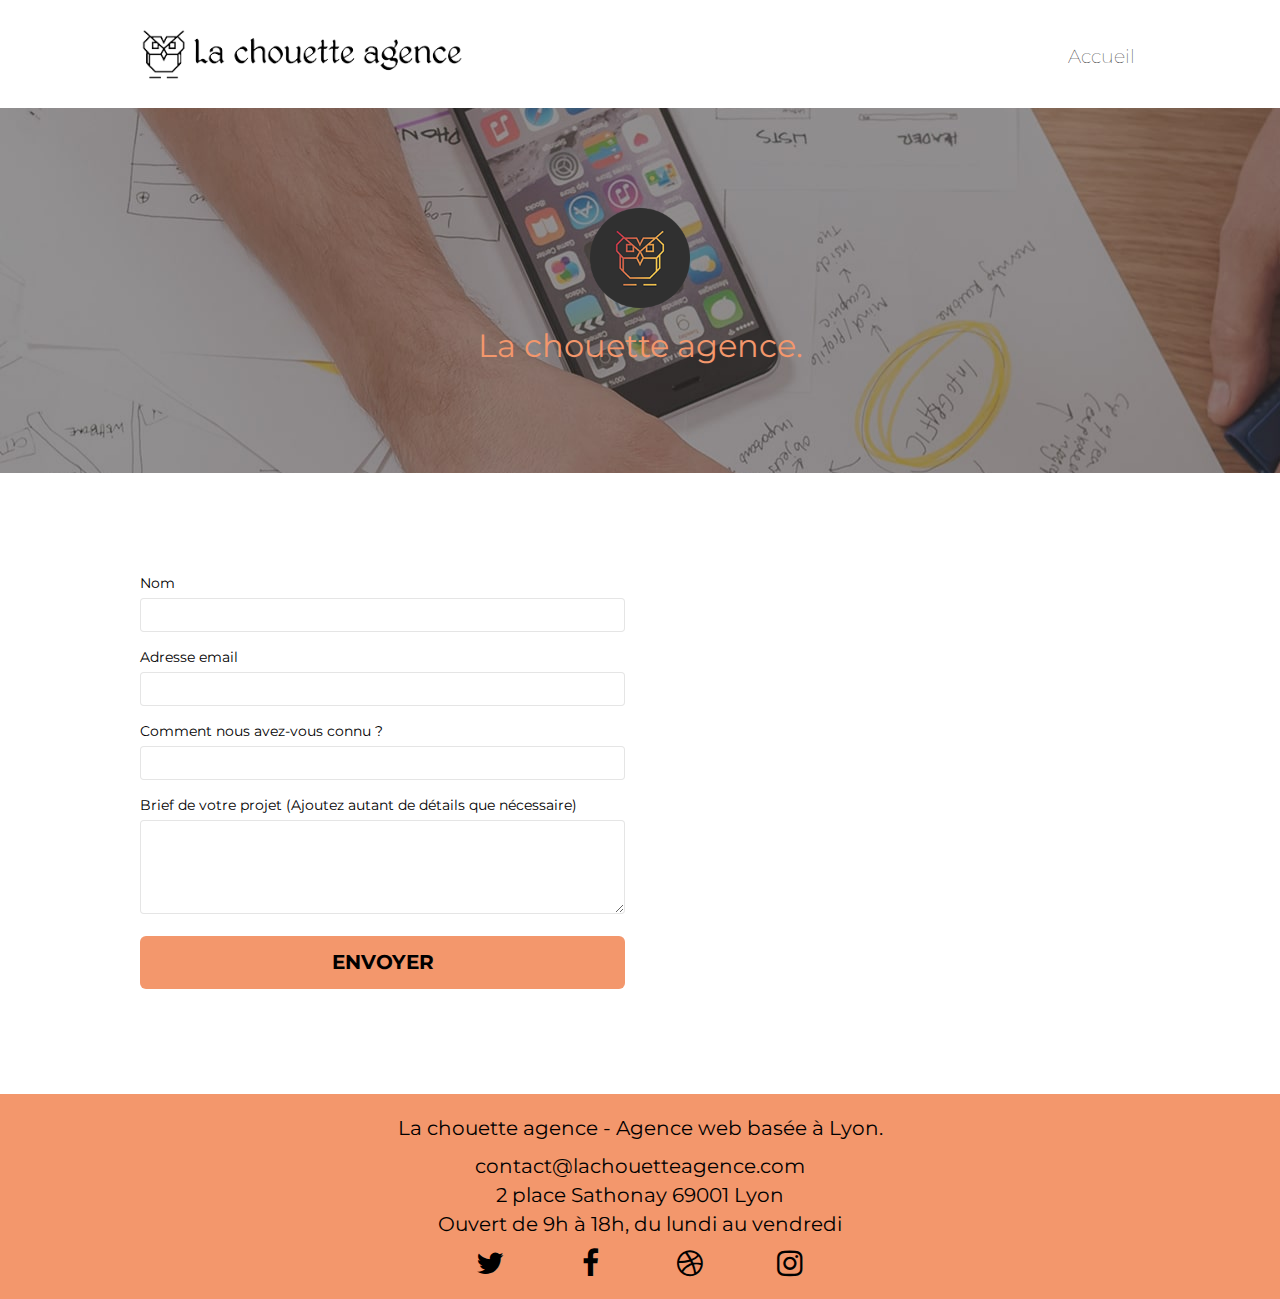
==== contactrev.html @ eacf4603 "Add files via upload" ====
<!doctype html>
<html lang="fr">
<head>
    <meta charset="utf-8">
	<meta name="robots" content="follow,index"/>
    <meta name="keywords" content="nous contacter, formulaire, formulaire agence web, référencement, seo, réalisation, agence web, agence seo, agence de référencement, création site internet">
    <meta name="description" content="Vous avez besoin d'aide ? Gagnez du temps en trouvant une réponse en quelques clics ! La chouette agence répondra à vos questions sur tous les sujets">
    <meta name="viewport" content="width=device-width, initial-scale=1.0, viewport-fit=cover">
	
    <link rel="shortcut icon" type="image/png" href="favicon.jpg">
	<link rel="stylesheet" type="text/css" href="./css/bootstrap.css">
	<link rel="stylesheet" type="text/css" href="stylerev.css">
	<link rel="stylesheet" type="text/css" href="./css/font-awesome.css">
	<link rel="stylesheet" type="text/css" href="./css/et-line.css">

	<link rel="preconnect" href="https://fonts.googleapis.com">
	<link rel="preconnect" href="https://fonts.gstatic.com" crossorigin>
	<link href="https://fonts.googleapis.com/css2?family=Montserrat:wght@500&display=swap" rel="stylesheet">
	
    
	<script src="./js/jquery-2.1.0.min.js"></script>
	<script src="./js/bootstrap.min.js"></script>
	<script src="./js/blocs.js"></script>
	<script src="./js/jqBootstrapValidation.min.js"></script>
	<script src="./js/formHandler.js"></script>

    <title>La chouette agence - page contact</title>

    
<!-- Analytics -->
 
<!-- Analytics END -->
<meta name="google-site-verification" content="fp2qSGy7GaImjBrWCstBUuPQvN9X_0mKHxKMQhv8ifw"/>    
</head>
<body>
<!-- Principal conteneur -->
<div class="page-container">
    
<!-- bloc-0 -->
<div class="bloc bgc-white l-bloc " id="bloc-0">
	<div class="container bloc-sm">
		<nav class="navbar row">
			<div class="navbar-header">
				<a class="navbar-brand" href="index.html"><img src="img/la-chouette-agence.png" alt="paris web design logo agence web meilleure agence" height="60" /></a>
			</div>
			<div class="collapse navbar-collapse navbar-1">
				<ul class="site-navigation nav navbar-nav">
					<li>
						<a href="index.html">Accueil</a>
					</li>
				</ul>
			</div>
		</nav>
	</div>
</div>
<!-- bloc-0 END -->

<!-- bloc-6 -->
<div class="bloc bgc-dark-slate-blue bg-banniere d-bloc bg-t-edge bloc-bg-texture texture-paper b-parallax" id="bloc-1-hero">
	<div class="container bloc-lg">
		<div class="row tight-width-whitespace">
			<div class="col-sm-12">
				<img src="img/logo.png" class="center-block image-resize-mode" width="100" alt="La chouette agence, agence web paris, création logo paris" />
				<h1 class="text-center hero-bloc-text tc-white ">
					La chouette agence.
				</h1>
			</div>
		</div>
	</div>
</div>
<!-- bloc-6 END -->

<!-- bloc-7 -->
<div class="bloc bgc-white l-bloc" id="bloc-7">
	<div class="container bloc-lg">
		<div class="row">
			<div class="col-sm-6">
				<form id="form_1">
					<div class="form-group">
						<label>
							Nom
						</label>
						<input id="name" class="form-control" required />
					</div>
					<div class="form-group">
						<label>
							Adresse email
						</label>
						<input id="email" class="form-control" type="email" required />
					</div>
					<div class="form-group">
						<label>
							Comment nous avez-vous connu ?
						</label>
						<input class="form-control" type="email" required id="input_504" />
					</div>
					<div class="form-group">
						<label>
							Brief de votre projet (Ajoutez autant de détails que nécessaire)<br>
						</label><textarea id="message" class="form-control" rows="4" cols="50" required></textarea>
					</div> 
					<button class="bloc-button btn btn-lg btn-block cta-hero btn-atomic-tangerine" type="submit">
						Envoyer
					</button>
				</form>
			</div>
			
		</div>
	</div>
</div>
<!-- bloc-7 END -->

<!-- ScrollToTop Button -->
<a class="bloc-button btn btn-d scrollToTop" onclick="scrollToTarget('1')"><span class="fa fa-chevron-up"></span></a>
<!-- ScrollToTop Button END-->


<!-- Footer - bloc-8 -->
	<footer>
		<div class="bloc bgc-atomic-tangerine d-bloc" id="bloc-8">
			<div class="container bloc-sm">
				<div class="row">
					<div class="col-sm-12">
						<p class="text-center white">
							La chouette agence - Agence web basée à Lyon.<br>
						</p>
						<p class="text-center white">
						contact@lachouetteagence.com <br>2 place Sathonay 69001 Lyon<br>Ouvert de 9h à 18h, du lundi au vendredi<br>
						</p>
						<div class="row row-no-gutters social">
							<div class="col-sm-3">
								<div class="text-center">
									<a class="social" href="index.html"><span class="fa fa-twitter icon-md"></span></a>
								</div>
							</div>
							<div class="col-sm-3">
								<div class="text-center">
									<a class="social" href="index.html"><span class="fa fa-facebook icon-md"></span></a>
								</div>
							</div>
							<div class="col-sm-3">
								<div class="text-center">
									<a class="social" href="index.html"><span class="fa fa-dribbble icon-md"></span></a>
								</div>
							</div>
							<div class="col-sm-3">
								<div class="text-center">
									<a class="social" href="index.html"><span class="fa fa-instagram icon-md"></span></a>
								</div>
							</div>
						</div>
					</div>
				</div>
			</div>
		</div>
	</footer>
<!-- Footer - bloc-8 END -->

</div>
<!-- Principal conteneur END -->
    

</body>
</html>
---- stylerev.css ----
body {
    margin: 0;
    padding: 0;
    background: #FFF;
    overflow-x: hidden;
    -webkit-font-smoothing: antialiased;
    -moz-osx-font-smoothing: grayscale;
    font-family: 'Montserrat', sans-serif;
}

.site-navigation .nav .navbar-nav{
    margin-left: 50px;
}

a,
button {
    transition: all .3s ease-in-out;
    outline: none!important;
}

.color-banniere{
    color: white;
}

div div ul li a{
    font-size: 14pt;
    font-weight: lighter;
}

ul{
    list-style-type: none;
}

li a{
    font-weight: bold;
    font-size: 15.5pt;
}
a:hover {
    text-decoration: none;
    cursor: pointer;
    font-size: 16px;
}

#page-loading-blocs-notifaction {
    position: fixed;
    top: 0;
    bottom: 0;
    width: 100%;
    z-index: 100000;
    background: #FFFFFF url("img/pageload-spinner.gif") no-repeat center center;
}

.bloc {
    width: 100%;
    clear: both;
    background: 50% 50% no-repeat;
    padding: 0 50px;
    -webkit-background-size: cover;
    -moz-background-size: cover;
    -o-background-size: cover;
    background-size: cover;
    position: relative;
}

.bloc .container {
    padding-left: 0;
    padding-right: 0;
}

.bloc-lg {
    padding: 100px 50px;
}

.bloc-md {
    padding: 50px;
}

.bloc-sm {
    padding: 20px 50px;
}

.bg-center,
.bg-l-edge,
.bg-r-edge,
.bg-t-edge,
.bg-b-edge,
.bg-tl-edge,
.bg-bl-edge,
.bg-tr-edge,
.bg-br-edge,
.bg-repeat {
    -webkit-background-size: auto!important;
    -moz-background-size: auto!important;
    -o-background-size: auto!important;
    background-size: auto!important;
}

.bg-repeat {
    background: repeat;
}

.bg-t-edge {
    background: top no-repeat;
}



.bloc-bg-texture::before {
    content: "";
    background-size: 2px 2px;
    position: absolute;
    top: 0;
    bottom: 0;
    left: 0;
    right: 0;
}

.texture-paper::before {
    background-size: 280px 280px;
}

.b-parallax {
    background-attachment: fixed;
}

.d-bloc {
    color: rgba(255, 255, 255, .7);
}

.d-bloc button:hover {
    color: rgba(255, 255, 255, .9);
}

.d-bloc .icon-round,
.d-bloc .icon-square,
.d-bloc .icon-rounded,
.d-bloc .icon-semi-rounded-a,
.d-bloc .icon-semi-rounded-b {
    border-color: rgba(255, 255, 255, .9);
}

.d-bloc .divider-h span {
    border-color: rgba(255, 255, 255, .2);
}

.d-bloc .a-btn,
.d-bloc .navbar a,
.d-bloc .navbar-brand,
.d-bloc a .icon-sm,
.d-bloc a .icon-md,
.d-bloc a .icon-lg,
.d-bloc a .icon-xl,
.d-bloc h1 a,
.d-bloc h2 a,
.d-bloc h3 a,
.d-bloc h4 a,
.d-bloc h5 a,
.d-bloc h6 a,
.d-bloc p a {
    color: rgb(0, 0, 0);
}

.d-bloc .a-btn:hover,
.d-bloc .navbar a:hover,
.d-bloc .navbar-brand:hover,
.d-bloc a:hover .icon-sm,
.d-bloc a:hover .icon-md,
.d-bloc a:hover .icon-lg,
.d-bloc a:hover .icon-xl,
.d-bloc h1 a:hover,
.d-bloc h2 a:hover,
.d-bloc h3 a:hover,
.d-bloc h4 a:hover,
.d-bloc h5 a:hover,
.d-bloc h6 a:hover,
.d-bloc p a:hover {
    color: rgba(255, 255, 255, 1);
}

.d-bloc .navbar-toggle .icon-bar {
    background: rgba(255, 255, 255, 1);
}

.d-bloc .btn-wire,
.d-bloc .btn-wire:hover {
    color: rgba(255, 255, 255, 1);
    border-color: rgba(255, 255, 255, 1);
}

.d-bloc .panel {
    color: rgba(0, 0, 0, .5);
}

.d-bloc .panel button:hover {
    color: rgba(0, 0, 0, .7);
}

.d-bloc .panel icon {
    border-color: rgba(0, 0, 0, .7);
}

.d-bloc .panel .divider-h span {
    border-color: rgba(0, 0, 0, .1);
}

.d-bloc .panel .a-btn {
    color: rgba(0, 0, 0, .6);
}

.d-bloc .panel .a-btn:hover {
    color: rgba(0, 0, 0, 1);
}

.d-bloc .panel .btn-wire,
.d-bloc .panel .btn-wire:hover {
    color: rgba(0, 0, 0, .7);
    border-color: rgba(0, 0, 0, .3);
}

.d-bloc .panel,
.l-bloc {
    color: rgba(0, 0, 0, .5);
}

.d-bloc .panel button:hover,
.l-bloc button:hover {
    color: rgba(0, 0, 0, .7);
}

.l-bloc .icon-round,
.l-bloc .icon-square,
.l-bloc .icon-rounded,
.l-bloc .icon-semi-rounded-a,
.l-bloc .icon-semi-rounded-b {
    border-color: rgba(0, 0, 0, .7);
}

.d-bloc .panel .divider-h span,
.l-bloc .divider-h span {
    border-color: rgba(0, 0, 0, .1);
}

.d-bloc .panel .a-btn,
.l-bloc .a-btn,
.l-bloc .navbar a,
.l-bloc .navbar-brand,
.l-bloc a .icon-sm,
.l-bloc a .icon-md,
.l-bloc a .icon-lg,
.l-bloc a .icon-xl,
.l-bloc h1 a,
.l-bloc h2 a,
.l-bloc h3 a,
.l-bloc h4 a,
.l-bloc h5 a,
.l-bloc h6 a,
.l-bloc p a {
    color: rgba(0, 0, 0, .6);
}

.d-bloc .panel .a-btn:hover,
.l-bloc .a-btn:hover,
.l-bloc .navbar a:hover,
.l-bloc .navbar-brand:hover,
.l-bloc a:hover .icon-sm,
.l-bloc a:hover .icon-md,
.l-bloc a:hover .icon-lg,
.l-bloc a:hover .icon-xl,
.l-bloc h1 a:hover,
.l-bloc h2 a:hover,
.l-bloc h3 a:hover,
.l-bloc h4 a:hover,
.l-bloc h5 a:hover,
.l-bloc h6 a:hover,
.l-bloc p a:hover {
    color: rgba(0, 0, 0, 1);
}

.l-bloc .navbar-toggle .icon-bar {
    color: rgba(0, 0, 0, .6);
}

.d-bloc .panel .btn-wire,
.d-bloc .panel .btn-wire:hover,
.l-bloc .btn-wire,
.l-bloc .btn-wire:hover {
    color: rgba(0, 0, 0, .7);
    border-color: rgba(0, 0, 0, .3);
}

.voffset {
    margin-top: 30px;
}

.voffset-lg {
    margin-top: 80px;
}

.row-no-gutters {
    margin-right: 0;
    margin-left: 0;
}

.row.row-no-gutters > [class^="col-"],
.row.row-no-gutters > [class*=" col-"] {
    padding-right: 0;
    padding-left: 0;
}

#bloc-1-hero h1 {
    font-size: 32px;
}

.navbar {
    margin-bottom: 0;
    z-index: 1;
}

.navbar-brand {
    height: auto;
    padding: 3px 15px;
    font-size: 25px;
    font-weight: normal;
    font-weight: 600;
    line-height: 44px;
}

.navbar-brand img {
    max-height: 200px;
    margin: 0 5px 0 0;
    display: inline;
}

.navbar-brand img[src$=svg] {
    min-width: 100px;
}

.nav-center .navbar-brand img {
    margin: 0;
}

.navbar .nav {
    padding-top: 2px;
    margin-right: -16px;
    float: right;
    z-index: 1;
}

.nav > li {
    float: left;
    margin-top: 4px;
    font-size: 16px;
}

.navbar-nav .open .dropdown-menu > li > a {
    text-align: inherit;
}

.nav > li a:hover,
.nav > li a:focus {
    background: transparent;
}

.navbar-toggle {
    margin: 10px 10px 0 0;
    border: 0px;
}

.navbar-toggle:hover {
    background: transparent!important;
}

.navbar-toggle .icon-bar {
    background-color: rgba(0, 0, 0, .5);
    width: 26px;
}

.nav-invert .navbar .nav {
    float: left;
}

.nav-invert .navbar-header,
.nav-invert .navbar-brand {
    float: right;
    position: relative;
    z-index: 2;
}
/* MON CODE */

.marginfoot{
    margin-top: 10px;
}

a:hover{
    transition: all .3s ease-in-out;

}

@media (min-width: 768px) {
    .site-navigation {
        position: absolute;
        top: 50%;
        right: 20px;
        transform: translate(0, -50%);
        -webkit-transform: translateY(-50%);
    }
    .nav > li .dropdown-menu a,
    .nav > li .dropdown-menu a:hover {
        color: #484848;
    }
    .nav-invert .site-navigation {
        left: 0;
        right: 0;
    }
    .nav-center {
        text-align: center;
    }
    .nav-center .navbar-header {
        width: 100%;
    }
    .nav-center .navbar-header,
    .nav-center .navbar-brand,
    .nav-center .nav > li {
        float: none;
        display: inline-block;
    }
    .nav-center .site-navigation {
        position: relative;
        width: 100%;
        right: 0;
        margin-right: 0px;
        margin-top: 20px;
    }
    .nav-center.mini-nav .navbar-toggle {
        float: none;
        margin: 10px auto 0;
    }
}

.nav > li > .dropdown a {
    background: none!important;
    display: block;
    padding: 14px 15px;
}

nav .caret {
    margin: 0 5px;
}

.dropdown-menu .dropdown-menu {
    top: -8px;
    left: 100%;
}

.dropdown-menu .dropmenu-flow-right {
    top: 100%;
    left: 0;
    margin-left: -1px;
    border-top-left-radius: 0;
    border-top-right-radius: 0;
}

.dropdown-menu .dropdown span {
    border: 4px solid black;
    border-top-color: transparent;
    border-right-color: transparent;
    border-bottom-color: transparent;
    margin: 6px -5px 0 0!important;
    float: right;
}

.mg-md {
    margin-top: 10px;
    margin-bottom: 20px;
}

.mg-lg {
    margin-top: 10px;
    margin-bottom: 40px;
}

.btn {
    margin: 0 5px 5px 0;
}

.btn.pull-right {
    margin: 0 0 5px 5px;
}

.btn-d,
.btn-d:hover,
.btn-d:focus {
    color: #FFF;
    background: rgba(0, 0, 0, .3);
}

button {
    outline: none!important;
}

.btn-rd {
    border-radius: 40px;
}

.btn-clean {
    border: 1px solid rgba(0, 0, 0, .08);
    border-bottom-color: rgba(0, 0, 0, .1);
    text-shadow: 0 1px 0 rgba(0, 0, 1, .1);
    box-shadow: 0 1px 3px rgba(0, 0, 1, .25), inset 0 1px 0 0 rgba(255, 255, 255, .15);
}

.icon-md {
    font-size: 30px!important;
}

.icon-lg {
    font-size: 60px!important;
}

.sm-shadow {
    text-shadow: 0 1px 2px rgba(0, 0, 0, .3);
}

.panel-sq,
.panel-sq .panel-heading,
.panel-sq .panel-footer {
    border-radius: 0;
}

.panel-rd {
    border-radius: 30px;
}

.panel-rd .panel-heading {
    border-radius: 29px 29px 0 0;
}

.panel-rd .panel-footer {
    border-radius: 0 0 29px 29px;
}

.form-control {
    border-color: rgba(0, 0, 0, .1);
    box-shadow: none;
}

.scrollToTop {
    width: 40px;
    height: 40px;
    position: fixed;
    bottom: 20px;
    right: 20px;
    opacity: 0;
    z-index: 500;
    transition: all .3s ease-in-out;
}

.scrollToTop span {
    margin-top: 6px;
}

.showScrollTop {
    font-size: 14px;
    opacity: 1;
}

a[data-lightbox] {
    position: relative;
    display: block;
    text-align: center;
}

a[data-lightbox]:hover::before {
    content: "+";
    font-family: 'Montserrat', sans-serif;
    font-size: 32px;
    width: 50px;
    height: 50px;
    margin-left: -25px;
    border-radius: 50%;
    background: rgba(0, 0, 0, .6);
    color: #FFF;
    font-weight: 100;
    z-index: 1;
    position: absolute;
    top: 50%;
    transform: translateY(-50%);
    -webkit-transform: translateY(-50%);
}

a[data-lightbox]:hover img {
    opacity: 0.6;
    -webkit-animation-fill-mode: none;
    animation-fill-mode: none;
}

#lightbox-modal {
    display: flex;
    align-items: center;
}

#lightbox-modal .modal-dialog {
    width: 90%;
    max-width: 900px;
    margin: 0 auto 0;
}

#lightbox-modal .modal-dialog img {
    max-height: 90vh;
    margin: 0 auto;
}

.lightbox-caption {
    padding: 20px;
    color: #FFF;
    background: rgba(0, 0, 0, .5);
    position: absolute;
    left: 15px;
    right: 15px;
    bottom: 5px;
}

.close-lightbox {
    color: #FFF;
    font-size: 30px;
    position: absolute;
    top: 20px;
    right: 20px;
    z-index: 20;
    background: rgba(0, 0, 0, .5);
    border: none;
    line-height: 30px;
    padding: 0 9px 5px;
    opacity: 0.3;
}

.close-lightbox:hover,
.next-lightbox:hover,
.prev-lightbox:hover {
    opacity: 1.0;
    color: #FFF;
}

.next-lightbox,
.prev-lightbox {
    font-size: 20px;
    color: rgba(255, 255, 255, .9);
    background: rgba(0, 0, 0, .5);
    transition: all .2s ease-in-out;
    position: absolute;
    top: 45%;
    z-index: 1;
    opacity: 0.4;
}

.next-lightbox {
    padding: 6px 8px 1px 13px;
    right: 25px;
}

.prev-lightbox {
    padding: 6px 13px 1px 10px;
    left: 25px;
}

.snapshot-lb .modal-body {
    padding-bottom: 45px;
}

.snapshot-lb .lightbox-caption {
    padding: 0;
    color: rgba(0, 0, 0, .5);
    background: none;
}

h1,
h3,
h4,
h5,
h6,
p,
label,
.btn,
a {
    font-family: 'Montserrat', sans-serif;
    font-weight: 400;
    color: #000000!important;
}

input:focus{
    background-color: #c27956;
}

#message:focus{
    background-color: #c27956;
}

.container {
    max-width: 1000px;
}

.hero-bloc-text {
    font-size: 38px;
}

.hero-bloc-text-sub {
    font-size: 36px;
}

.statement-bloc-text {
    line-height: 26px;
    font-style: italic;
    font-size: 20px;
    text-align: center;
    font-weight: lighter;
    max-width: 520px;
    margin: auto auto auto auto;
}

p {
    font-size: 15pt;
}

.tight-width-whitespace {
    max-width: 600px;
    margin: auto auto auto auto;
}

.h1 {
    font-size: 20px;
    font-family: 'Montserrat', sans-serif;
}

.cta-hero {
    margin-top: 22px;
    color: #FFFFFF!important;
    text-transform: uppercase;
    padding: 12px 28px 12px 28px;
    font-size: 16px;
    font-weight: 700;
}

.social {
    max-width: 400px;
    margin: auto auto auto auto;
}

h2 {
    font-size: 18pt;
    line-height: 1.4em;
    color: #000000;
}

h3 {
    font-size: 16pt;
    text-transform: uppercase;
    font-weight: 700;
    color: #333333!important;
}

.med-width-whitespace {
    max-width: 800px;
    margin: auto auto auto auto;
    box-shadow: 0px 0px 0px #000000;
}

h1 {
    color: #333333!important;
}

h4 {
    color: #333333!important;
    font-size: 14pt;
}

.size{
    font-size: 14pt;
}

.icons {
    margin-bottom: 14px;
    margin-top: 24px;
}

.white {
    color: #000000!important;
}

.portfolio-thumb {
    margin-bottom: 24px;
}

.portfolio-row {
    margin-bottom: 44px;
    margin-top: 50px;
}

.avatar {
    box-shadow: 0px 4px 9px rgba(0, 0, 0, 0.3);
}

.black-background {
    background-color: rgba(165, 147, 99, 0.7);
    padding: 40px 40px 40px 40px;
}

.bold-link {
    font-weight: 900;
    text-decoration: underline!important;
}

.bgc-white {
    background-color: #FFFFFF;
}

.bgc-dark-slate-blue {
    background-color: #364577;
}

.bgc-atomic-tangerine {
    background-color: #F3976C;
}

.tc-white {
    color: #F3976C!important;
}

.btn-atomic-tangerine {
    background: #F3976C;
    color: #000000!important;
    font-size: 15pt;
}

.btn-atomic-tangerine:hover {
    background: #c27956!important;
    color: #FFFFFF!important;
}

.ltc-white {
    /* color: #FFFFFF!important; */
    font-size: 16pt;
}

.ltc-white:hover {
    color: #cccccc!important;
}

.ltc-atomic-tangerine {
    color: #F3976C!important;
}

.ltc-atomic-tangerine:hover {
    color: #c27956!important;
}

.icon-dark-slate-blue {
    color: #364577!important;
    border-color: #364577!important;
}

.bg-dots-bg {
    background-image: url("img/dots-bg.png");
}

.bg-lines-h2-bg {
    background-image: url("img/lines-h2-bg.png");
}

.bg-banniere {
    background-image: url("img/la-chouette-agence-banniere.jpg");
}

.bg-presentation {
    background-image: url("img/image-de-presentation.jpg");
}

@media (max-width: 1024px) {
    .bloc {
        padding-left: 20px;
        padding-right: 20px;
    }
    .bloc.full-width-bloc,
    .bloc-tile-2.full-width-bloc .container,
    .bloc-tile-3.full-width-bloc .container,
    .bloc-tile-4.full-width-bloc .container {
        padding-left: 0;
        padding-right: 0;
    }
}

@media (max-width: 992px) and (min-width: 768px) {
    .navbar .nav {
        max-width: 80%
    }
    .nav-center.navbar .nav {
        max-width: 100%
    }
}

@media only screen and (min-width: 768px) and (max-width: 1024px) and (orientation: landscape) {
    .b-parallax {
        background-attachment: scroll;
    }
}

@media only screen and (min-width: 1024px) and (max-width: 1366px) and (-webkit-min-device-pixel-ratio: 1.5) {
    .b-parallax {
        background-attachment: scroll;
    }
}

@media (max-width: 991px) {
    .container {
        width: 100%;
    }
    .b-parallax {
        background-attachment: scroll;
    }
    .page-container,
    #hero-bloc {
        overflow-x: hidden;
        position: relative;
    }

    .bloc-group,
    .bloc-group .bloc {
        display: block;
        width: 100%;
    }
    .bloc-fill-screen .fill-bloc-top-edge,
    .bloc-fill-screen .fill-bloc-bottom-edge {
        padding: 0 20px;
       
    }
}

@media (max-width: 767px) {
    .page-container {
        overflow-x: hidden;
        position: relative;
    }
    h1,
    h2,
    h3,
    h4,
    h5,
    h6,
    p,
    #disqus_thread {
        padding-left: 10px!important;
        padding-right: 10px!important;
    }
    .b-parallax {
        background-attachment: scroll;
    }
    .navbar .nav {
        padding-top: 0;
        border-top: 1px solid rgba(0, 0, 0, .2);
        float: none!important;
    }
    .navbar.row {
        margin-left: 0;
        margin-right: 0;
    }
    .site-navigation {
        position: inherit;
        transform: none;
        -webkit-transform: none;
        -ms-transform: none;
    }
    .nav > li {
        margin-top: 0;
        border-bottom: 1px solid rgba(0, 0, 0, .1);
        background: rgba(0, 0, 0, .05);
        text-align: left;
        padding-left: 15px;
        width: 100%;
    }
    .nav > li:hover {
        background: rgba(0, 0, 0, .08);
    }
    .dropdown .dropdown a .caret {
        float: none;
        margin: 5px 0 0 10px!important;
        border: 4px solid black;
        border-bottom-color: transparent;
        border-right-color: transparent;
        border-left-color: transparent;
    }
    #hero-bloc .navbar .nav {
        background: rgba(0, 0, 0, .8);
    }
    #hero-bloc .navbar .nav a {
        color: rgba(255, 255, 255, .6);
    }
    .hero {
        padding: 50px 0;
    }
    .hero-nav {
        left: -1px;
        right: -1px;
    }
    .navbar-collapse {
        padding: 0;
        overflow-x: hidden;
        -webkit-box-shadow: none;
        box-shadow: none;
    }
    .navbar-brand img {
        max-height: 40px;
        width: auto;
    }
    .nav-invert .navbar-header {
        float: none;
        width: 100%;
    }
    .nav-invert .navbar-toggle {
        float: left;
        margin-left: 10px;
    }
    .bloc {
        padding-left: 0;
        padding-right: 0;
    }
    .bloc-xxl,
    .bloc-xl,
    .bloc-lg {
        padding: 40px 0;
    }
    .bloc-sm,
    .bloc-md {
        padding-left: 0;
        padding-right: 0;
    }
    .bloc-tile-2 .container,
    .bloc-tile-3 .container,
    .bloc-tile-4 .container,
    .bloc-fill-screen .fill-bloc-top-edge,
    .bloc-fill-screen .fill-bloc-bottom-edge {
        padding-left: 0;
        padding-right: 0;
    }
    .a-block {
        padding: 0 10px;
    }
    .btn-dwn {
        display: none;
    }
    .voffset {
        margin-top: 5px;
    }
    .voffset-md {
        margin-top: 20px;
    }
    .voffset-lg {
        margin-top: 30px;
    }
    form {
        padding: 5px;
    }
    .close-lightbox {
        display: inline-block;
    }
    .blocsapp-device-iphone5 {
        background-size: 216px 425px;
        padding-top: 60px;
        width: 216px;
        height: 425px;
    }
    .blocsapp-device-iphone5 img {
        width: 180px;
        height: 320px;
    }
}

@media (max-width: 400px) {
    .bloc {
        padding-left: 0;
        padding-right: 0;
    }
}

@media (max-width: 767px) {
    .bloc-mob-center-text {
        text-align: center;
    }
}
---- css/et-line.css ----
@font-face {
    font-family: et-line;
    src: url(../fonts/et-line.eot);
    src: url(../fonts/et-line.eot?#iefix) format('embedded-opentype'), url(../fonts/et-line.woff) format('woff'), url(../fonts/et-line.ttf) format('truetype'), url(../fonts/et-line.svg#et-line) format('svg');
    font-weight: 400;
    font-style: normal
}

.et-icon-adjustments,
.et-icon-alarmclock,
.et-icon-anchor,
.et-icon-aperture,
.et-icon-attachment,
.et-icon-bargraph,
.et-icon-basket,
.et-icon-beaker,
.et-icon-bike,
.et-icon-book-open,
.et-icon-briefcase,
.et-icon-browser,
.et-icon-calendar,
.et-icon-camera,
.et-icon-caution,
.et-icon-chat,
.et-icon-circle-compass,
.et-icon-clipboard,
.et-icon-clock,
.et-icon-cloud,
.et-icon-compass,
.et-icon-desktop,
.et-icon-dial,
.et-icon-document,
.et-icon-documents,
.et-icon-download,
.et-icon-dribbble,
.et-icon-edit,
.et-icon-envelope,
.et-icon-expand,
.et-icon-facebook,
.et-icon-flag,
.et-icon-focus,
.et-icon-gears,
.et-icon-genius,
.et-icon-gift,
.et-icon-global,
.et-icon-globe,
.et-icon-googleplus,
.et-icon-grid,
.et-icon-happy,
.et-icon-hazardous,
.et-icon-heart,
.et-icon-hotairballoon,
.et-icon-hourglass,
.et-icon-key,
.et-icon-laptop,
.et-icon-layers,
.et-icon-lifesaver,
.et-icon-lightbulb,
.et-icon-linegraph,
.et-icon-linkedin,
.et-icon-lock,
.et-icon-magnifying-glass,
.et-icon-map,
.et-icon-map-pin,
.et-icon-megaphone,
.et-icon-mic,
.et-icon-mobile,
.et-icon-newspaper,
.et-icon-notebook,
.et-icon-paintbrush,
.et-icon-paperclip,
.et-icon-pencil,
.et-icon-phone,
.et-icon-picture,
.et-icon-pictures,
.et-icon-piechart,
.et-icon-presentation,
.et-icon-pricetags,
.et-icon-printer,
.et-icon-profile-female,
.et-icon-profile-male,
.et-icon-puzzle,
.et-icon-quote,
.et-icon-recycle,
.et-icon-refresh,
.et-icon-ribbon,
.et-icon-rss,
.et-icon-sad,
.et-icon-scissors,
.et-icon-scope,
.et-icon-search,
.et-icon-shield,
.et-icon-speedometer,
.et-icon-strategy,
.et-icon-streetsign,
.et-icon-tablet,
.et-icon-target,
.et-icon-telescope,
.et-icon-toolbox,
.et-icon-tools,
.et-icon-tools-2,
.et-icon-trophy,
.et-icon-tumblr,
.et-icon-twitter,
.et-icon-upload,
.et-icon-video,
.et-icon-wallet,
.et-icon-wine {
    font-family: et-line;
    speak: none;
    font-style: normal;
    font-weight: 400;
    font-variant: normal;
    text-transform: none;
    line-height: 1;
    -webkit-font-smoothing: antialiased;
    -moz-osx-font-smoothing: grayscale;
    display: inline-block
}

.et-icon-mobile:before {
    content: "\e000"
}

.et-icon-laptop:before {
    content: "\e001"
}

.et-icon-desktop:before {
    content: "\e002"
}

.et-icon-tablet:before {
    content: "\e003"
}

.et-icon-phone:before {
    content: "\e004"
}

.et-icon-document:before {
    content: "\e005"
}

.et-icon-documents:before {
    content: "\e006"
}

.et-icon-search:before {
    content: "\e007"
}

.et-icon-clipboard:before {
    content: "\e008"
}

.et-icon-newspaper:before {
    content: "\e009"
}

.et-icon-notebook:before {
    content: "\e00a"
}

.et-icon-book-open:before {
    content: "\e00b"
}

.et-icon-browser:before {
    content: "\e00c"
}

.et-icon-calendar:before {
    content: "\e00d"
}

.et-icon-presentation:before {
    content: "\e00e"
}

.et-icon-picture:before {
    content: "\e00f"
}

.et-icon-pictures:before {
    content: "\e010"
}

.et-icon-video:before {
    content: "\e011"
}

.et-icon-camera:before {
    content: "\e012"
}

.et-icon-printer:before {
    content: "\e013"
}

.et-icon-toolbox:before {
    content: "\e014"
}

.et-icon-briefcase:before {
    content: "\e015"
}

.et-icon-wallet:before {
    content: "\e016"
}

.et-icon-gift:before {
    content: "\e017"
}

.et-icon-bargraph:before {
    content: "\e018"
}

.et-icon-grid:before {
    content: "\e019"
}

.et-icon-expand:before {
    content: "\e01a"
}

.et-icon-focus:before {
    content: "\e01b"
}

.et-icon-edit:before {
    content: "\e01c"
}

.et-icon-adjustments:before {
    content: "\e01d"
}

.et-icon-ribbon:before {
    content: "\e01e"
}

.et-icon-hourglass:before {
    content: "\e01f"
}

.et-icon-lock:before {
    content: "\e020"
}

.et-icon-megaphone:before {
    content: "\e021"
}

.et-icon-shield:before {
    content: "\e022"
}

.et-icon-trophy:before {
    content: "\e023"
}

.et-icon-flag:before {
    content: "\e024"
}

.et-icon-map:before {
    content: "\e025"
}

.et-icon-puzzle:before {
    content: "\e026"
}

.et-icon-basket:before {
    content: "\e027"
}

.et-icon-envelope:before {
    content: "\e028"
}

.et-icon-streetsign:before {
    content: "\e029"
}

.et-icon-telescope:before {
    content: "\e02a"
}

.et-icon-gears:before {
    content: "\e02b"
}

.et-icon-key:before {
    content: "\e02c"
}

.et-icon-paperclip:before {
    content: "\e02d"
}

.et-icon-attachment:before {
    content: "\e02e"
}

.et-icon-pricetags:before {
    content: "\e02f"
}

.et-icon-lightbulb:before {
    content: "\e030"
}

.et-icon-layers:before {
    content: "\e031"
}

.et-icon-pencil:before {
    content: "\e032"
}

.et-icon-tools:before {
    content: "\e033"
}

.et-icon-tools-2:before {
    content: "\e034"
}

.et-icon-scissors:before {
    content: "\e035"
}

.et-icon-paintbrush:before {
    content: "\e036"
}

.et-icon-magnifying-glass:before {
    content: "\e037"
}

.et-icon-circle-compass:before {
    content: "\e038"
}

.et-icon-linegraph:before {
    content: "\e039"
}

.et-icon-mic:before {
    content: "\e03a"
}

.et-icon-strategy:before {
    content: "\e03b"
}

.et-icon-beaker:before {
    content: "\e03c"
}

.et-icon-caution:before {
    content: "\e03d"
}

.et-icon-recycle:before {
    content: "\e03e"
}

.et-icon-anchor:before {
    content: "\e03f"
}

.et-icon-profile-male:before {
    content: "\e040"
}

.et-icon-profile-female:before {
    content: "\e041"
}

.et-icon-bike:before {
    content: "\e042"
}

.et-icon-wine:before {
    content: "\e043"
}

.et-icon-hotairballoon:before {
    content: "\e044"
}

.et-icon-globe:before {
    content: "\e045"
}

.et-icon-genius:before {
    content: "\e046"
}

.et-icon-map-pin:before {
    content: "\e047"
}

.et-icon-dial:before {
    content: "\e048"
}

.et-icon-chat:before {
    content: "\e049"
}

.et-icon-heart:before {
    content: "\e04a"
}

.et-icon-cloud:before {
    content: "\e04b"
}

.et-icon-upload:before {
    content: "\e04c"
}

.et-icon-download:before {
    content: "\e04d"
}

.et-icon-target:before {
    content: "\e04e"
}

.et-icon-hazardous:before {
    content: "\e04f"
}

.et-icon-piechart:before {
    content: "\e050"
}

.et-icon-speedometer:before {
    content: "\e051"
}

.et-icon-global:before {
    content: "\e052"
}

.et-icon-compass:before {
    content: "\e053"
}

.et-icon-lifesaver:before {
    content: "\e054"
}

.et-icon-clock:before {
    content: "\e055"
}

.et-icon-aperture:before {
    content: "\e056"
}

.et-icon-quote:before {
    content: "\e057"
}

.et-icon-scope:before {
    content: "\e058"
}

.et-icon-alarmclock:before {
    content: "\e059"
}

.et-icon-refresh:before {
    content: "\e05a"
}

.et-icon-happy:before {
    content: "\e05b"
}

.et-icon-sad:before {
    content: "\e05c"
}

.et-icon-facebook:before {
    content: "\e05d"
}

.et-icon-twitter:before {
    content: "\e05e"
}

.et-icon-googleplus:before {
    content: "\e05f"
}

.et-icon-rss:before {
    content: "\e060"
}

.et-icon-tumblr:before {
    content: "\e061"
}

.et-icon-linkedin:before {
    content: "\e062"
}

.et-icon-dribbble:before {
    content: "\e063"
}
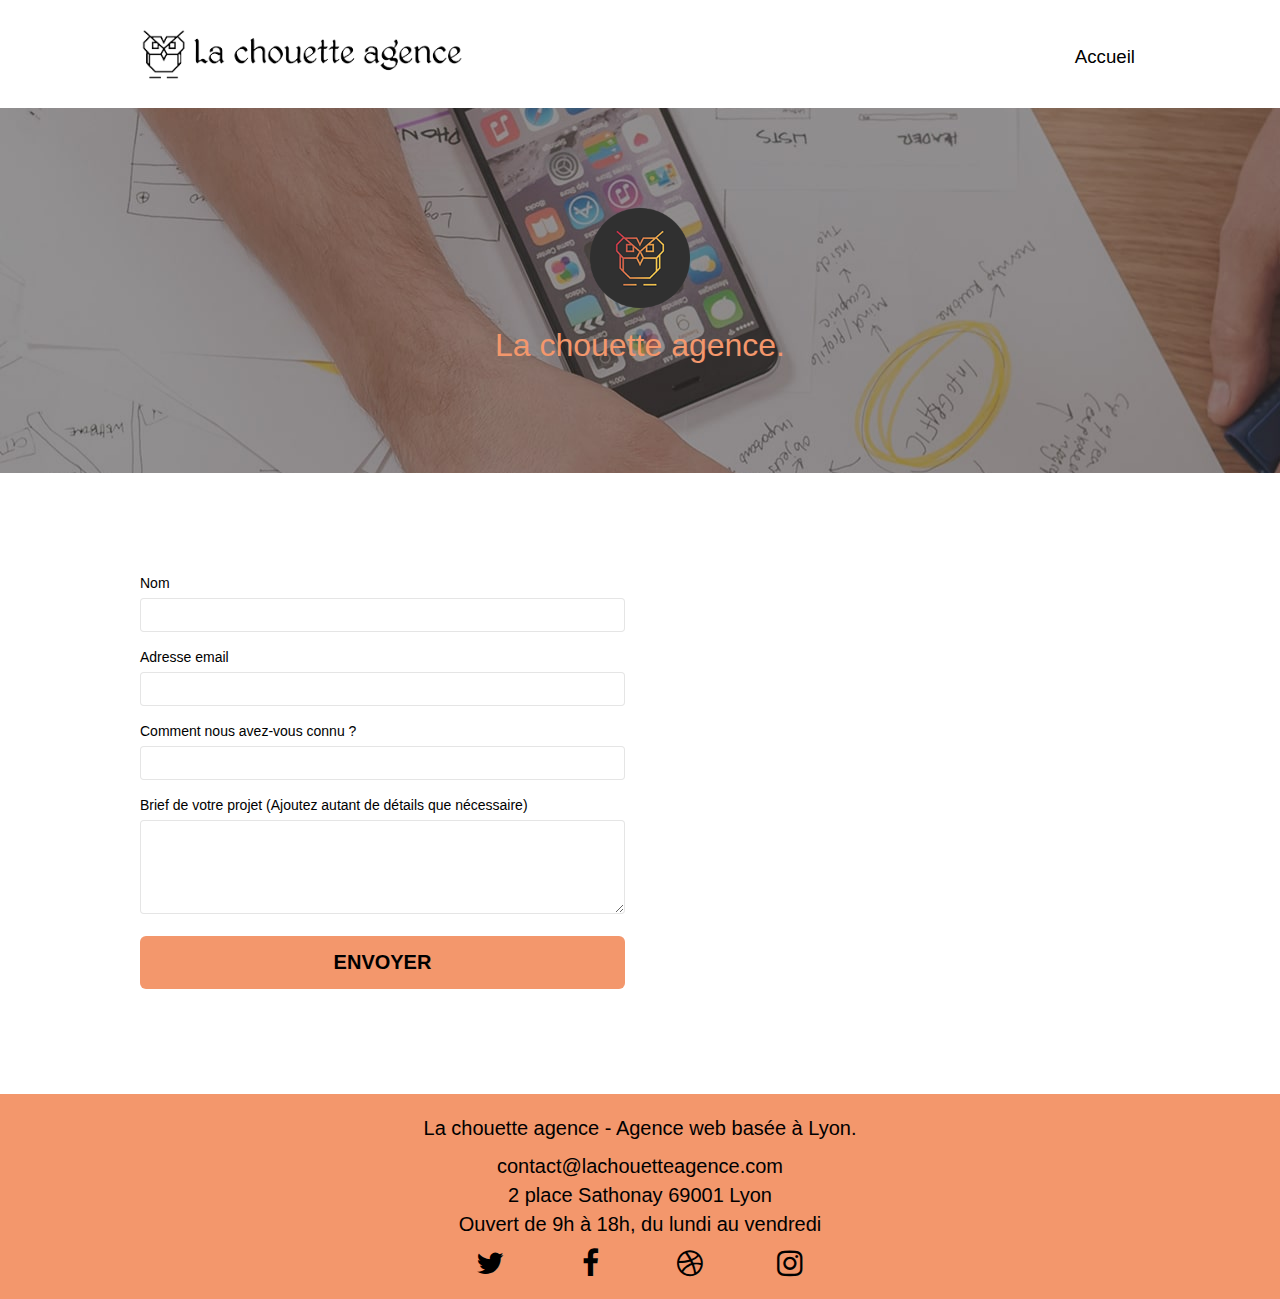
==== commit 9acb9ba1: "Add files via upload" ====
--- a/contactrev.html
+++ b/contactrev.html
@@ -8,14 +8,14 @@
     <meta name="viewport" content="width=device-width, initial-scale=1.0, viewport-fit=cover">
 	
     <link rel="shortcut icon" type="image/png" href="favicon.jpg">
-	<link rel="stylesheet" type="text/css" href="./css/bootstrap.css">
+	<link rel="stylesheet" type="text/css" href="./css/bootstrap.min.css">
 	<link rel="stylesheet" type="text/css" href="stylerev.css">
 	<link rel="stylesheet" type="text/css" href="./css/font-awesome.css">
 	<link rel="stylesheet" type="text/css" href="./css/et-line.css">
 
 	<link rel="preconnect" href="https://fonts.googleapis.com">
 	<link rel="preconnect" href="https://fonts.gstatic.com" crossorigin>
-	<link href="https://fonts.googleapis.com/css2?family=Montserrat:wght@500&display=swap" rel="stylesheet">
+	<link rel="preload" as="font" href="https://fonts.googleapis.com/css2?family=Montserrat:wght@500&display=swap" rel="stylesheet">
 	
     
 	<script src="./js/jquery-2.1.0.min.js"></script>
--- a/stylerev.css
+++ b/stylerev.css
@@ -862,10 +862,6 @@
     background-image: url("img/dots-bg.png");
 }
 
-.bg-lines-h2-bg {
-    background-image: url("img/lines-h2-bg.png");
-}
-
 .bg-banniere {
     background-image: url("img/la-chouette-agence-banniere.jpg");
 }
--- a/css/et-line.css
+++ b/css/et-line.css
@@ -107,7 +107,7 @@
 .et-icon-wallet,
 .et-icon-wine {
     font-family: et-line;
-    speak: none;
+    speak-as: none;
     font-style: normal;
     font-weight: 400;
     font-variant: normal;
